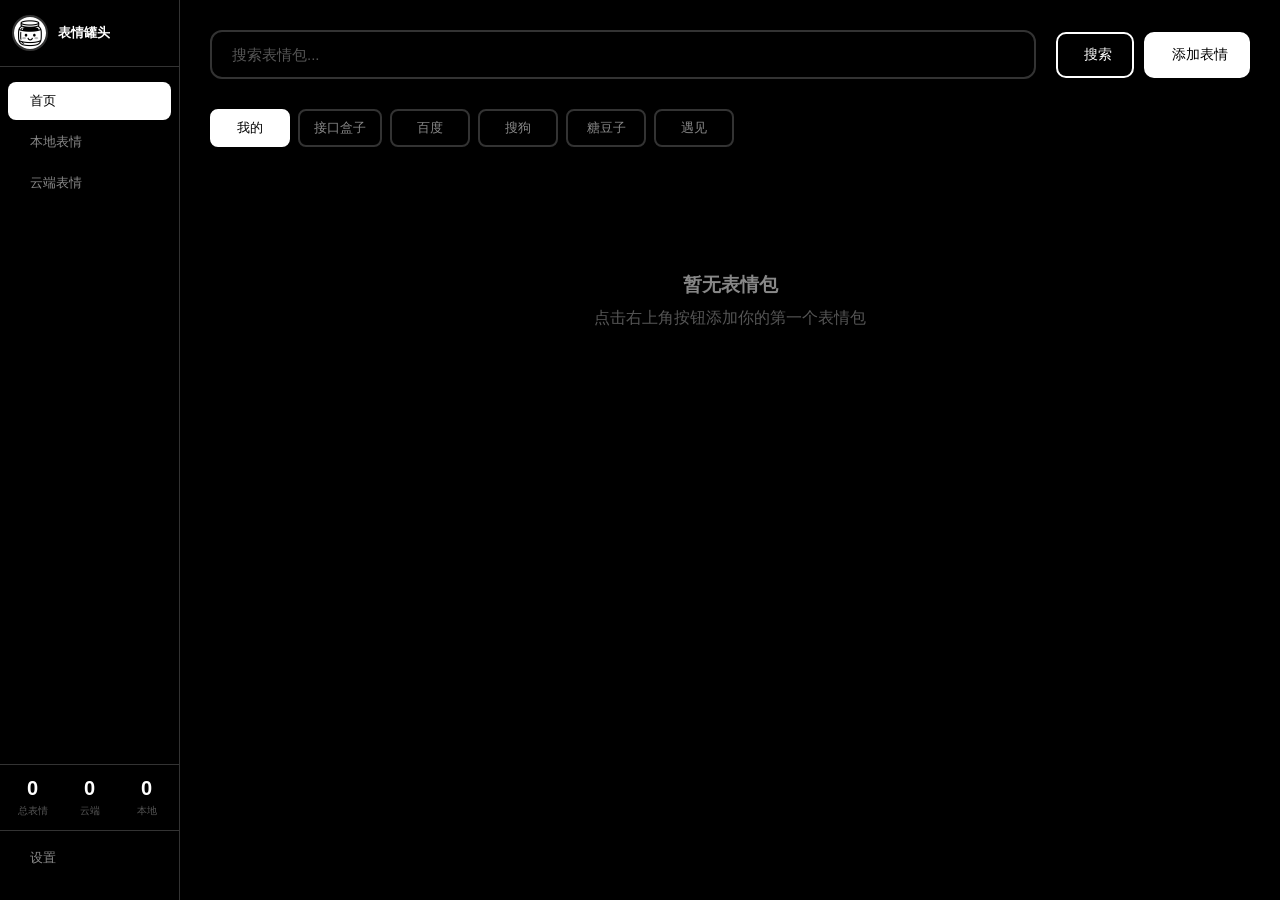
==== 表情罐头/index.html @ 6e6e5436 "feat: 完成v1.1.0版本迭代，新增多项功能与优化 本次更新包含以下核心变更： 1. 重构数据存储结构，拆分本地/云端表情包独立存储，新增设备级本地数据隔离 2. 新增文件删除工具函数，支持删除" ====
<!DOCTYPE html>
<html lang="zh-CN">
<head>
    <meta charset="UTF-8">
    <meta name="viewport" content="width=device-width, initial-scale=1.0">
    <title>表情罐头 - 表情包管理插件</title>
    <link href="lib/materialdesignicons.min.css" rel="stylesheet">
    <link rel="stylesheet" href="styles.css">
</head>
<body>
    <div id="app">
        <!-- 左侧边栏 -->
        <aside class="sidebar">
            <div class="sidebar-header">
                <div class="user-info">
                    <img id="userAvatar" src="logo.png" alt="头像" class="user-avatar">
                    <span id="userNickname" class="user-nickname">表情罐头</span>
                </div>
                <button class="collapse-btn" id="sidebarCollapseBtn">
                    <i class="mdi mdi-menu-left" id="collapseIcon"></i>
                </button>
            </div>

            <nav class="sidebar-nav">
                <button class="nav-item active" data-view="home">
                    <span class="nav-icon mdi mdi-home"></span>
                    <span class="nav-text">首页</span>
                </button>
                <button class="nav-item" data-view="local">
                    <span class="nav-icon mdi mdi-folder"></span>
                    <span class="nav-text">本地表情</span>
                </button>
                <button class="nav-item" data-view="cloud">
                    <span class="nav-icon mdi mdi-cloud"></span>
                    <span class="nav-text">云端表情</span>
                </button>
            </nav>

            <div class="sidebar-stats">
                <div class="stat-item">
                    <span class="stat-number" id="totalCount">0</span>
                    <span class="stat-label">总表情</span>
                </div>
                <div class="stat-item">
                    <span class="stat-number" id="cloudCount">0</span>
                    <span class="stat-label">云端</span>
                </div>
                <div class="stat-item">
                    <span class="stat-number" id="localCount">0</span>
                    <span class="stat-label">本地</span>
                </div>
            </div>

            <button class="nav-item settings-btn" data-view="settings">
                <span class="nav-icon mdi mdi-cog"></span>
                <span class="nav-text">设置</span>
            </button>
        </aside>

        <!-- 右侧主内容区 -->
        <main class="main-content">
            <!-- 首页视图 -->
            <div id="homeView" class="view active">
                <header class="content-header">
                    <div class="search-box">
                        <input
                            type="text"
                            id="searchInput"
                            placeholder="搜索表情包..."
                            autocomplete="off"
                        >
                    </div>
                    <div class="header-actions">
                        <button id="searchBtn" class="btn btn-secondary">
                            <i class="mdi mdi-magnify"></i> 搜索
                        </button>
                        <button id="addBtn" class="btn btn-primary">
                            <i class="mdi mdi-plus"></i> 添加表情
                        </button>
                    </div>
                </header>

                <!-- 搜索选项卡 -->
                <div class="search-tabs">
                    <button class="tab-btn active" data-tab="mine">
                        我的
                    </button>
                    <button class="tab-btn" data-tab="apihz">
                        接口盒子
                    </button>
                    <button class="tab-btn" data-tab="baidu">
                        百度
                    </button>
                    <button class="tab-btn" data-tab="sogou">
                        搜狗
                    </button>
                    <button class="tab-btn" data-tab="tangdouzi">
                        糖豆子
                    </button>
                    <button class="tab-btn" data-tab="yujian">
                        遇见
                    </button>
                </div>

                <!-- 统一内容区 -->
                <div class="content-area">
                    <div class="emotion-grid" id="emotionGrid"></div>
                    <div class="external-search-results" id="externalResults"></div>
                    <div class="empty-state" id="emptyState">
                        <div class="empty-icon mdi mdi-package-variant"></div>
                        <h3>暂无表情包</h3>
                        <p>点击右上角按钮添加你的第一个表情包</p>
                    </div>
                </div>
            </div>

            <!-- 搜索视图 -->
            <div id="searchView" class="view">
                <header class="content-header">
                    <h2><i class="mdi mdi-magnify"></i> 聚合搜索</h2>
                </header>
                <div class="search-tools">
                    <button class="tool-btn" data-tool="fabiaoqing">
                        发表情
                    </button>
                    <button class="tool-btn" data-tool="doutula">
                        斗图啦
                    </button>
                    <button class="tool-btn" data-tool="qqtouxiang">
                        表情包搜搜
                    </button>
                </div>
                <div class="search-results" id="searchResults">
                    <p class="hint-text">选择一个搜索工具开始搜索</p>
                </div>
            </div>

            <!-- 本地表情视图 -->
            <div id="localView" class="view">
                <header class="content-header">
                    <h2><i class="mdi mdi-folder"></i> 本地表情</h2>
                    <p class="view-description">仅本机使用，不会同步到其他设备</p>
                </header>
                <div class="emotion-grid" id="localEmotionGrid"></div>
                <div class="empty-state" id="localEmptyState" style="display: none;">
                    <div class="empty-icon mdi mdi-folder-outline"></div>
                    <h3>暂无本地表情包</h3>
                    <p>添加表情时选择"本地存储"即可保存到本地</p>
                </div>
            </div>

            <!-- 云端表情视图 -->
            <div id="cloudView" class="view">
                <header class="content-header">
                    <h2><i class="mdi mdi-cloud"></i> 云端表情</h2>
                    <p class="view-description">已同步到云端，可在其他设备访问</p>
                </header>
                <div class="emotion-grid" id="cloudEmotionGrid"></div>
                <div class="empty-state" id="cloudEmptyState" style="display: none;">
                    <div class="empty-icon mdi mdi-cloud-outline"></div>
                    <h3>暂无云端表情包</h3>
                    <p>添加表情时选择"云端存储"即可同步到云端</p>
                </div>
            </div>

            <!-- 设置视图 -->
            <div id="settingsView" class="view">
                <div class="settings-container">
                    <!-- 顶部设置导航 -->
                    <nav class="settings-nav">
                        <div class="settings-nav-items">
                            <button class="settings-nav-item active" data-settings="appearance">
                                <i class="mdi mdi-palette"></i>
                                <span>外观设置</span>
                            </button>
                            <button class="settings-nav-item" data-settings="local">
                                <i class="mdi mdi-folder"></i>
                                <span>本地存储</span>
                            </button>
                            <button class="settings-nav-item" data-settings="cloud">
                                <i class="mdi mdi-cloud-upload"></i>
                                <span>云端存储</span>
                            </button>
                            <!-- <button class="settings-nav-item" data-settings="sync">
                                <i class="mdi mdi-sync"></i>
                                <span>同步设置</span>
                            </button-->
                            <button class="settings-nav-item" data-settings="about">
                                <i class="mdi mdi-information"></i>
                                <span>关于</span>
                            </button>
                            <button class="settings-nav-item" data-settings="changelog">
                                <i class="mdi mdi-history"></i>
                                <span>更新记录</span>
                            </button>
                        </div>
                    </nav>

                    <!-- 下方设置内容 -->
                    <div class="settings-content">
                        <!-- 外观设置 -->
                        <div id="settingsAppearance" class="settings-panel active">
                            <div class="settings-panel-header">
                                <h3><i class="mdi mdi-palette"></i> 外观设置</h3>
                                <p class="settings-panel-desc">自定义插件的外观和主题</p>
                            </div>
                            <div class="settings-panel-body">
                                <div class="form-group">
                                    <label>主题模式</label>
                                    <div class="theme-options">
                                        <label class="theme-option">
                                            <input type="radio" name="theme" value="system" checked>
                                            <div class="theme-option-card">
                                                <i class="mdi mdi-desktop-tower-monitor"></i>
                                                <span>跟随系统</span>
                                                <small>自动检测系统主题</small>
                                            </div>
                                        </label>
                                        <label class="theme-option">
                                            <input type="radio" name="theme" value="dark">
                                            <div class="theme-option-card">
                                                <i class="mdi mdi-weather-night"></i>
                                                <span>深色主题</span>
                                                <small>护眼暗色模式</small>
                                            </div>
                                        </label>
                                        <label class="theme-option">
                                            <input type="radio" name="theme" value="light">
                                            <div class="theme-option-card">
                                                <i class="mdi mdi-white-balance-sunny"></i>
                                                <span>浅色主题</span>
                                                <small>明亮清爽模式</small>
                                            </div>
                                        </label>
                                    </div>
                                </div>
                            </div>
                        </div>

                        <!-- 云端存储设置 -->
                        <div id="settingsCloud" class="settings-panel">
                            <div class="settings-panel-header">
                                <h3><i class="mdi mdi-cloud-upload"></i> 云端存储</h3>
                                <p class="settings-panel-desc">配置图床服务，用于上传和存储表情包</p>
                            </div>
                            <div class="settings-panel-body">
                                <div class="form-group">
                                <label>图床选择</label>
                                <select id="cloudProvider" class="form-select">
                                    <option value="imgbb">ImgBB（免费）</option>
                                    <option value="s3">S3 兼容存储</option>
                                </select>
                            </div>

                                <div id="imgbbConfig" class="provider-config">
                                    <div class="config-card">
                                        <div class="config-card-header">
                                            <i class="mdi mdi-image"></i>
                                            <span>ImgBB 配置</span>
                                        </div>
                                        <div class="form-group">
                                            <label>API Key</label>
                                            <input type="text" id="imgbbApiKey" placeholder="输入 ImgBB API Key">
                                            <p class="form-hint">
                                                <i class="mdi mdi-information"></i>
                                                前往 <a href="https://api.imgbb.com/" data-external-link="true">imgbb.com</a> 免费获取 API Key
                                            </p>
                                        </div>
                                    </div>
                                </div>

                                <div id="s3Config" class="provider-config" style="display: none;">
                                    <div class="config-card">
                                        <div class="config-card-header">
                                            <i class="mdi mdi-database"></i>
                                            <span>S3 兼容存储配置</span>
                                        </div>
                                        <div class="form-row">
                                            <div class="form-group">
                                                <label>Endpoint</label>
                                                <input type="text" id="s3Endpoint" placeholder="https://s3.amazonaws.com">
                                            </div>
                                            <div class="form-group">
                                                <label>区域</label>
                                                <input type="text" id="s3Region" placeholder="us-east-1">
                                            </div>
                                        </div>
                                        <div class="form-row">
                                            <div class="form-group">
                                                <label>Access Key</label>
                                                <input type="text" id="s3AccessKey" placeholder="输入 Access Key">
                                            </div>
                                            <div class="form-group">
                                                <label>Secret Key</label>
                                                <input type="password" id="s3SecretKey" placeholder="输入 Secret Key">
                                            </div>
                                        </div>
                                        <div class="form-group">
                                            <label>Bucket 名称</label>
                                            <input type="text" id="s3Bucket" placeholder="输入存储桶名称">
                                        </div>
                                    </div>
                                </div>

                                <div class="settings-actions">
                                    <button id="testConnectionBtn" class="btn btn-secondary">
                                        <i class="mdi mdi-link-variant"></i> 测试连接
                                    </button>
                                    <button id="saveSettingsBtn" class="btn btn-primary">
                                        <i class="mdi mdi-content-save"></i> 保存路径
                                    </button>
                                </div>
                            </div>
                        </div>

                        <!-- 同步设置 -->
                        <div id="settingsSync" class="settings-panel">
                            <div class="settings-panel-header">
                                <h3><i class="mdi mdi-sync"></i> 同步设置</h3>
                                <p class="settings-panel-desc">配置多设备数据同步功能</p>
                            </div>
                            <div class="settings-panel-body">
                                <div class="form-group">
                                    <label>同步方式</label>
                                    <select id="syncProvider" class="form-select">
                                        <option value="none">不使用同步</option>
                                        <option value="webdav">WebDAV（坚果云/NextCloud）</option>
                                        <option value="git">Git（GitHub/GitLab）</option>
                                    </select>
                                </div>

                                <div id="webdavConfig" class="provider-config" style="display: none;">
                                    <div class="config-card">
                                        <div class="config-card-header">
                                            <i class="mdi mdi-cloud-sync"></i>
                                            <span>WebDAV 配置</span>
                                        </div>
                                        <div class="form-group">
                                            <label>WebDAV 地址</label>
                                            <input type="text" id="webdavUrl" placeholder="https://dav.jianguoyun.com/dav/">
                                        </div>
                                        <div class="form-row">
                                            <div class="form-group">
                                                <label>用户名</label>
                                                <input type="text" id="webdavUsername" placeholder="输入用户名">
                                            </div>
                                            <div class="form-group">
                                                <label>密码</label>
                                                <input type="password" id="webdavPassword" placeholder="输入密码">
                                            </div>
                                        </div>
                                        <p class="form-hint">
                                            <i class="mdi mdi-lightbulb"></i>
                                            推荐使用坚果云，免费且稳定
                                        </p>
                                    </div>
                                </div>

                                <div id="gitConfig" class="provider-config" style="display: none;">
                                    <div class="config-card">
                                        <div class="config-card-header">
                                            <i class="mdi mdi-git"></i>
                                            <span>Git 配置</span>
                                        </div>
                                        <div class="form-group">
                                            <label>仓库地址</label>
                                            <input type="text" id="gitRemote" placeholder="https://github.com/user/repo.git">
                                        </div>
                                        <div class="form-group">
                                            <label>Token</label>
                                            <input type="password" id="gitToken" placeholder="Personal Access Token">
                                            <p class="form-hint">
                                                <i class="mdi mdi-information"></i>
                                                需要 Personal Access Token 权限
                                            </p>
                                        </div>
                                    </div>
                                </div>

                                <div id="syncActions" class="settings-actions" style="display: none;">
                                    <button id="syncBtn" class="btn btn-secondary">
                                        <i class="mdi mdi-sync"></i> 立即同步
                                    </button>
                                    <button class="btn btn-primary" onclick="document.getElementById('saveSettingsBtn').click()">
                                        <i class="mdi mdi-content-save"></i> 保存路径
                                    </button>
                                </div>
                            </div>
                        </div>

                        <!-- 本地存储设置 -->
                        <div id="settingsLocal" class="settings-panel">
                            <div class="settings-panel-header">
                                <h3><i class="mdi mdi-folder"></i> 本地存储</h3>
                                <p class="settings-panel-desc">配置本地表情包存储位置</p>
                            </div>
                            <div class="settings-panel-body">
                                <div class="config-card">
                                    <div class="config-card-header">
                                        <i class="mdi mdi-folder-outline"></i>
                                        <span>存储路径</span>
                                    </div>
                                    <div class="form-group">
                                        <label>本地存储路径</label>
                                        <div class="input-with-btn">
                                            <input type="text" id="localPath" placeholder="选择或输入本地存储文件夹">
                                            <button id="selectFolderBtn" class="btn btn-secondary">
                                                <i class="mdi mdi-folder-open"></i> 选择
                                            </button>
                                            <button class="btn btn-primary" onclick="document.getElementById('saveSettingsBtn').click()">
                                                <i class="mdi mdi-content-save"></i> 保存
                                            </button>
                                        </div>
                                        <p class="form-hint">
                                            <i class="mdi mdi-information"></i>
                                            本地存储的表情包不会同步到其他设备，适合隐私敏感内容
                                        </p>
                                    </div>
                                </div>

                                <div class="config-card">
                                    <div class="config-card-header">
                                        <i class="mdi mdi-delete"></i>
                                        <span>删除设置</span>
                                    </div>
                                    <div class="form-group">
                                        <label>删除表情包时</label>
                                        <div class="toggle-group">
                                            <label class="toggle-switch">
                                                <input type="checkbox" id="deleteLocalFile">
                                                <span class="toggle-slider"></span>
                                            </label>
                                            <span class="toggle-label">同时删除本地文件</span>
                                        </div>
                                        <p class="form-hint">
                                            <i class="mdi mdi-lightbulb"></i>
                                            关闭后，删除表情包仅移除记录，保留本地文件
                                        </p>
                                    </div>
                                </div>

                                <div class="storage-info-card">
                                    <div class="storage-info-icon">
                                        <i class="mdi mdi-information-outline"></i>
                                    </div>
                                    <div class="storage-info-content">
                                        <h4>本地存储说明</h4>
                                        <ul>
                                            <li>本地存储的表情包仅在本机可用</li>
                                            <li>不会上传到云端，保护隐私</li>
                                            <li>更换设备后需要重新添加</li>
                                        </ul>
                                    </div>
                                </div>
                            </div>
                        </div>

                        <!-- 关于 -->
                        <div id="settingsAbout" class="settings-panel">
                            <div class="settings-panel-header">
                                <h3><i class="mdi mdi-information"></i> 关于</h3>
                                <p class="settings-panel-desc">表情罐头 - 表情包管理插件</p>
                            </div>
                            <div class="settings-panel-body">
                                <div class="about-card">
                                    <div class="about-logo">
                                        <img src="logo.png" alt="表情罐头" class="about-logo-img">
                                    </div>
                                    <h2>表情罐头</h2>
                                    <p class="about-version">版本 1.0.0</p>
                                    <p class="about-desc">一款简洁高效的表情包管理工具，支持本地和云端混合存储</p>
                                </div>

                                <div class="about-features">
                                    <div class="feature-item">
                                        <i class="mdi mdi-check-circle"></i>
                                        <span>本地/云端混合存储</span>
                                    </div>
                                    <div class="feature-item">
                                        <i class="mdi mdi-check-circle"></i>
                                        <span>多种图床支持</span>
                                    </div>
                                    <div class="feature-item">
                                        <i class="mdi mdi-check-circle"></i>
                                        <span>多标签搜索</span>
                                    </div>
                                    <!-- <div class="feature-item">
                                        <i class="mdi mdi-check-circle"></i>
                                        <span>多设备同步</span>
                                    </div> -->
                                    <div class="feature-item">
                                        <i class="mdi mdi-check-circle"></i>
                                        <span>聚合搜索</span>
                                    </div>
                                </div>

                                <div class="about-links">
                                    <!-- <a href="#" class="about-link">
                                        <i class="mdi mdi-book-open-variant"></i>
                                        <span>使用文档</span>
                                    </a> -->
                                    <a href="https://qm.qq.com/q/Ypk0i3h1cI" class="about-link" data-external-link="true">
                                        <i class="mdi mdi-account-group"></i>
                                        <span>官方QQ群</span>
                                    </a>
                                    <a href="https://chenyande.feishu.cn/share/base/form/shrcn34BCPyAMwKHvr28tISBlbd" class="about-link" data-external-link="true">
                                        <i class="mdi mdi-message-text"></i>
                                        <span>反馈建议</span>
                                    </a>
                                </div>
                            </div>
                        </div>

                        <!-- 更新记录 -->
                        <div id="settingsChangelog" class="settings-panel">
                            <div class="settings-panel-header">
                                <h3><i class="mdi mdi-history"></i> 更新记录</h3>
                                <p class="settings-panel-desc">版本更新历史与变更说明</p>
                            </div>
                            <div class="settings-panel-body">
                                <div class="changelog-timeline" id="changelogTimeline">
                                </div>
                            </div>
                        </div>
                    </div>
                </div>
            </div>
        </main>
    </div>

    <!-- 表情包详情模态框 -->
    <div id="emotionModal" class="modal">
        <div class="modal-content modal-detail">
            <div class="modal-header">
                <h2 class="modal-title">表情包详情</h2>
                <span class="close mdi mdi-close"></span>
            </div>
            <div class="modal-body">
                <div class="emotion-detail">
                    <div class="emotion-image-wrapper">
                        <img id="modalImage" src="" alt="表情包">
                    </div>
                    <div class="emotion-info">
                        <div class="info-section">
                            <div class="section-title">存储位置</div>
                            <div class="storage-badge" id="storageBadge">
                                <i class="badge-icon mdi"></i>
                                <span class="badge-text"></span>
                            </div>
                        </div>
                        <div class="info-section">
                            <div class="section-title">标签管理</div>
                            <div id="tagList" class="tag-list"></div>
                            <div id="tagEditor" class="tag-editor" style="display: none;">
                                <div id="tagInputContainer" class="tag-input-container"></div>
                                <input type="text" id="tagInputNew" placeholder="输入新标签，按回车添加" class="tag-input-new">
                            </div>
                        </div>
                    </div>
                </div>
            </div>
            <div class="modal-footer">
                <button id="copyBtn" class="btn btn-success">
                    <i class="mdi mdi-content-copy"></i>
                    <span>复制到剪贴板</span>
                </button>
                <button id="editTagsBtn" class="btn btn-warning">
                    <i class="mdi mdi-tag"></i>
                    <span>编辑标签</span>
                </button>
                <button id="deleteBtn" class="btn btn-danger">
                    <i class="mdi mdi-delete"></i>
                    <span>删除</span>
                </button>
            </div>
        </div>
    </div>

    <!-- 添加表情包模态框 -->
    <div id="addModal" class="modal">
        <div class="modal-content modal-add">
            <div class="modal-header">
                <h2 class="modal-title">添加表情包</h2>
                <span class="close mdi mdi-close"></span>
            </div>
            <div class="modal-body">
                <div class="add-form">
                    <div class="form-section">
                        <div class="section-header">
                            <i class="mdi mdi-database"></i>
                            <span>存储位置</span>
                        </div>
                        <div class="storage-toggle">
                            <button class="toggle-btn active" data-storage="local">
                                <i class="mdi mdi-folder"></i>
                                <span>本地</span>
                            </button>
                            <button class="toggle-btn" data-storage="cloud">
                                <i class="mdi mdi-cloud"></i>
                                <span>云端</span>
                            </button>
                        </div>
                        <p class="storage-hint" id="storageHint">
                            <i class="mdi mdi-information"></i> 本地存储不会同步到其他设备
                        </p>
                    </div>

                    <div class="form-section">
                        <div class="section-header">
                            <i class="mdi mdi-image"></i>
                            <span>图片来源</span>
                        </div>
                        <div class="source-tabs">
                            <div class="source-tab active" data-source="url">
                                <i class="mdi mdi-link"></i>
                                <span>网络 URL</span>
                            </div>
                            <div class="source-tab" data-source="file">
                                <i class="mdi mdi-file-image"></i>
                                <span>本地文件</span>
                            </div>
                        </div>
                        <div class="source-content url-source">
                            <div class="form-group">
                                <input type="text" id="imageUrl" placeholder="输入图片 URL 地址">
                            </div>
                        </div>
                        <div class="source-content file-source" style="display: none;">
                            <input type="file" id="localImage" accept="image/*" class="file-input">
                            <label for="localImage" class="file-label">
                                <i class="mdi mdi-folder-open"></i>
                                <span>点击选择图片文件</span>
                            </label>
                        </div>
                    </div>

                    <div class="form-section">
                        <div class="section-header">
                            <i class="mdi mdi-tag"></i>
                            <span>标签管理</span>
                        </div>
                        <div id="tagsInputsContainer" class="tags-inputs-container">
                        </div>
                        <button id="addTagBtn" class="add-tag-btn" type="button">
                            <i class="mdi mdi-plus"></i>
                            <span>添加标签</span>
                        </button>
                    </div>
                </div>
            </div>
            <div class="modal-footer">
                <button id="addEmotionBtn" class="btn btn-primary">
                    <i class="mdi mdi-plus"></i>
                    <span id="addEmotionBtnText">添加表情</span>
                </button>
            </div>
        </div>
    </div>

    <script src="theme-manager.js"></script>
    <script src="data-manager.js"></script>
    <script src="search-manager.js"></script>
    <script src="ui-manager.js"></script>
    <script src="storage-manager.js"></script>
    <script src="emotion-manager.js"></script>
    <script src="changelog-manager.js"></script>
    <script src="script.js"></script>
</body>
</html>
---- 表情罐头/styles.css ----
* {
    margin: 0;
    padding: 0;
    box-sizing: border-box;
    transition: background-color 0.3s ease, color 0.3s ease, border-color 0.3s ease;
}

:root,
:root[data-theme="dark"] {
    /* 深色主题（默认） */
    --bg-primary: #000000;
    --bg-secondary: #1a1a1a;
    --bg-tertiary: #333333;
    --text-primary: #ffffff;
    --text-secondary: #888888;
    --text-muted: #555555;
    --border-color: #333333;
    --accent-color: #ffffff;
    --inverse-text: #000000;
    --hover-bg: #1a1a1a;
    --card-bg: #1a1a1a;
    --input-bg: #000000;
    --badge-bg: rgba(255, 255, 255, 0.2);
    --badge-border: #ffffff;
}

:root[data-theme="light"] {
    /* 浅色主题 */
    --bg-primary: #ffffff;
    --bg-secondary: #f5f5f5;
    --bg-tertiary: #e0e0e0;
    --text-primary: #000000;
    --text-secondary: #666666;
    --text-muted: #999999;
    --border-color: #e0e0e0;
    --accent-color: #000000;
    --inverse-text: #ffffff;
    --hover-bg: #f0f0f0;
    --card-bg: #ffffff;
    --input-bg: #ffffff;
    --badge-bg: rgba(0, 0, 0, 0.1);
    --badge-border: #000000;
}

body {
    background-color: var(--bg-primary);
    color: var(--text-primary);
    font-family: -apple-system, BlinkMacSystemFont, 'Segoe UI', Roboto, 'Helvetica Neue', Arial, sans-serif;
    min-height: 100vh;
    overflow: hidden;
}

#app {
    display: flex;
    height: 100vh;
}

.sidebar {
    width: 180px;
    background: var(--bg-primary);
    border-right: 1px solid var(--border-color);
    display: flex;
    flex-direction: column;
    padding: 15px 0;
}

.sidebar-header {
    padding: 0 12px 15px;
    border-bottom: 1px solid var(--border-color);
    margin-bottom: 15px;
    display: flex;
    align-items: center;
    justify-content: space-between;
}

.user-info {
    display: flex;
    align-items: center;
    gap: 10px;
    flex: 1;
    min-width: 0;
}

.user-avatar {
    width: 36px;
    height: 36px;
    border-radius: 50%;
    object-fit: cover;
    border: 2px solid var(--border-color);
    flex-shrink: 0;
}

.sidebar.collapsed .user-avatar,
.sidebar.collapsed .user-nickname {
    display: none;
}

.user-nickname {
    font-size: 13px;
    font-weight: 600;
    color: var(--text-primary);
    white-space: nowrap;
    overflow: hidden;
    text-overflow: ellipsis;
}

.logo {
    font-size: 16px;
    font-weight: 600;
    color: var(--text-primary);
    display: flex;
    align-items: center;
    gap: 8px;
}

.app-logo {
    width: 32px;
    height: 32px;
    border-radius: 8px;
    object-fit: contain;
}

.logo .mdi {
    font-size: 24px;
}

.sidebar-nav {
    flex: 1;
    padding: 0 8px;
}

.nav-item {
    width: 100%;
    display: flex;
    align-items: center;
    gap: 10px;
    padding: 10px 12px;
    border: none;
    border-radius: 8px;
    background: transparent;
    color: var(--text-secondary);
    font-size: 13px;
    cursor: pointer;
    transition: all 0.3s ease;
    text-align: left;
    margin-bottom: 3px;
}

.nav-item:hover {
    background: var(--bg-secondary);
    color: var(--text-primary);
}

.nav-item.active {
    background: var(--accent-color);
    color: var(--inverse-text);
}

.nav-icon {
    font-size: 22px;
}

.nav-item .mdi {
    font-size: 22px;
}

.btn .mdi {
    font-size: 20px;
}

.empty-state .mdi {
    font-size: 64px;
}

.storage-hint .mdi {
    font-size: 18px;
    vertical-align: middle;
}

.toggle-btn .mdi {
    font-size: 20px;
}

.file-label .mdi {
    font-size: 24px;
    vertical-align: middle;
    margin-right: 8px;
}

.content-header h2 {
    display: flex;
    align-items: center;
    gap: 8px;
}

.content-header h2 .mdi {
    font-size: 28px;
}

.sidebar-stats {
    display: grid;
    grid-template-columns: repeat(3, 1fr);
    gap: 8px;
    padding: 12px 8px;
    border-top: 1px solid var(--border-color);
    border-bottom: 1px solid var(--border-color);
    margin: auto 0;
}

.stat-item {
    text-align: center;
}

.stat-number {
    display: block;
    font-size: 20px;
    font-weight: 600;
    color: var(--text-primary);
}

.stat-label {
    font-size: 10px;
    color: var(--text-muted);
    margin-top: 3px;
}

.settings-btn {
    margin: 8px;
}

.sidebar.collapsed {
    width: 60px;
}

.sidebar.collapsed .logo-text,
.sidebar.collapsed .nav-text,
.sidebar.collapsed .stat-label,
.sidebar.collapsed .stat-number,
.sidebar.collapsed .logo,
.sidebar.collapsed .app-logo {
    display: none;
}

.sidebar.collapsed .header-top {
    justify-content: center;
}

.sidebar.collapsed .sidebar-header {
    padding: 0 10px 10px;
}

.sidebar.collapsed .sidebar-nav {
    padding: 0 5px;
}

.sidebar.collapsed .nav-item {
    justify-content: center;
    padding: 12px;
}

.sidebar.collapsed .nav-icon {
    margin: 0;
}

.sidebar.collapsed .sidebar-stats {
    padding: 10px 5px;
    gap: 5px;
}

.sidebar.collapsed .settings-btn {
    margin: 8px 5px;
}

.header-top {
    display: flex;
    align-items: center;
    justify-content: space-between;
    gap: 8px;
}

.collapse-btn {
    background: transparent;
    border: none;
    color: var(--text-secondary);
    cursor: pointer;
    padding: 8px;
    border-radius: 8px;
    transition: all 0.3s ease;
    display: flex;
    align-items: center;
    justify-content: center;
    width: 36px;
    height: 36px;
}

.collapse-btn:hover {
    background: var(--bg-secondary);
    color: var(--text-primary);
    transform: scale(1.05);
}

.collapse-btn i {
    font-size: 24px;
    transition: transform 0.3s ease;
}

.main-content {
    flex: 1;
    padding: 30px;
    overflow-y: auto;
    background: var(--bg-primary);
}

.view {
    display: none;
}

.view.active {
    display: block;
    animation: fadeIn 0.3s ease;
}

.content-header {
    display: flex;
    justify-content: space-between;
    align-items: center;
    margin-bottom: 30px;
    gap: 20px;
}

.content-header h2 {
    font-size: 24px;
    font-weight: 600;
    color: var(--text-primary);
}

.view-description {
    font-size: 13px;
    color: var(--text-secondary);
    margin-top: 5px;
}

.search-box {
    flex: 1;
}

#searchInput {
    width: 100%;
    padding: 14px 20px;
    border: 2px solid var(--border-color);
    border-radius: 12px;
    font-size: 15px;
    background: var(--bg-primary);
    color: var(--text-primary);
    transition: all 0.3s ease;
}

#searchInput:focus {
    outline: none;
    border-color: var(--accent-color);
    box-shadow: 0 0 0 3px rgba(0, 0, 0, 0.1);
}

#searchInput::placeholder {
    color: var(--text-muted);
}

.header-actions {
    display: flex;
    gap: 10px;
}

.btn {
    padding: 12px 20px;
    border: 2px solid var(--accent-color);
    border-radius: 10px;
    font-size: 14px;
    font-weight: 500;
    cursor: pointer;
    transition: all 0.3s ease;
    display: inline-flex;
    align-items: center;
    gap: 6px;
}

.btn:hover {
    transform: translateY(-2px);
    box-shadow: 0 5px 15px rgba(0, 0, 0, 0.2);
}

.btn-primary {
    background: var(--accent-color);
    color: var(--inverse-text);
}

.btn-secondary {
    background: var(--bg-primary);
    color: var(--text-primary);
}

.btn-success {
    background: #22c55e;
    color: white;
    border-color: #22c55e;
}

.btn-warning {
    background: var(--accent-color);
    color: var(--inverse-text);
}

.btn-danger {
    background: #ef4444;
    color: white;
    border-color: #ef4444;
}

.emotion-grid {
    display: grid;
    grid-template-columns: repeat(auto-fill, minmax(150px, 1fr));
    gap: 20px;
}

.emotion-card {
    background: var(--bg-secondary);
    border-radius: 12px;
    overflow: hidden;
    box-shadow: 0 4px 12px rgba(0, 0, 0, 0.1);
    transition: all 0.3s ease;
    cursor: pointer;
    position: relative;
    border: 1px solid var(--border-color);
}

.emotion-card:hover {
    transform: translateY(-5px);
    box-shadow: 0 8px 25px rgba(0, 0, 0, 0.15);
    border-color: var(--accent-color);
}

.emotion-card img {
    width: 100%;
    height: 150px;
    object-fit: cover;
    display: block;
    background: var(--bg-primary);
}

.emotion-card .tags {
    padding: 10px;
    font-size: 12px;
    color: var(--text-secondary);
    background: var(--bg-secondary);
    display: flex;
    flex-wrap: wrap;
    gap: 4px;
}

.emotion-card .tag {
    display: inline-block;
    background: var(--bg-tertiary);
    padding: 2px 8px;
    border-radius: 8px;
    font-size: 11px;
    color: var(--text-primary);
}

.emotion-card .storage-icon {
    position: absolute;
    top: 8px;
    right: 8px;
    font-size: 16px;
    background: rgba(0, 0, 0, 0.8);
    padding: 4px 8px;
    border-radius: 6px;
    display: flex;
    align-items: center;
}

.emotion-card .storage-icon .material-icons {
    font-size: 20px;
}

.emotion-card .storage-icon.cloud {
    background: var(--badge-bg);
}

.emotion-card .storage-icon.cloud .mdi {
    color: var(--accent-color);
}

.emotion-card .storage-icon.local {
    background: rgba(128, 128, 128, 0.5);
}

.emotion-card .storage-icon.local .mdi {
    color: var(--text-secondary);
}

.empty-state {
    text-align: center;
    padding: 80px 20px;
    color: var(--text-muted);
}

.empty-icon {
    font-size: 64px;
    margin-bottom: 20px;
}

.empty-state h3 {
    margin-bottom: 10px;
    color: var(--text-secondary);
}

.empty-state p {
    color: var(--text-muted);
}

.search-tools {
    display: flex;
    gap: 15px;
    margin-bottom: 30px;
    flex-wrap: wrap;
}

.tool-btn {
    padding: 15px 25px;
    border: 2px solid var(--border-color);
    border-radius: 12px;
    background: var(--bg-primary);
    color: var(--text-primary);
    font-size: 14px;
    font-weight: 500;
    cursor: pointer;
    transition: all 0.3s ease;
}

.tool-btn:hover {
    border-color: var(--accent-color);
    background: var(--bg-secondary);
}

.search-tabs {
    display: flex;
    gap: 8px;
    margin-bottom: 20px;
    flex-wrap: nowrap;
    overflow-x: auto;
    padding-bottom: 5px;
}

.tab-btn {
    flex: none;
    min-width: 80px;
    padding: 8px 14px;
    border: 2px solid var(--border-color);
    border-radius: 8px;
    background: var(--bg-primary);
    color: var(--text-secondary);
    font-size: 13px;
    font-weight: 500;
    cursor: pointer;
    transition: all 0.3s ease;
    white-space: nowrap;
}

.tab-btn:hover {
    border-color: var(--accent-color);
    background: var(--bg-secondary);
    color: var(--text-primary);
}

.tab-btn.active {
    border-color: var(--accent-color);
    background: var(--accent-color);
    color: var(--inverse-text);
}

.search-tabs::-webkit-scrollbar {
    height: 4px;
}

.search-tabs::-webkit-scrollbar-track {
    background: transparent;
}

.search-tabs::-webkit-scrollbar-thumb {
    background: var(--border-color);
    border-radius: 2px;
}

.content-area {
    min-height: 500px;
}

#externalResults {
    display: grid !important;
    grid-template-columns: repeat(auto-fill, minmax(150px, 1fr));
    gap: 15px;
}

#externalResults .result-item {
    background: var(--bg-secondary);
    border-radius: 10px;
    overflow: hidden;
    cursor: pointer;
    transition: all 0.3s ease;
    border: 1px solid var(--border-color);
}

#externalResults .result-item:hover {
    transform: translateY(-5px);
    border-color: var(--accent-color);
    box-shadow: 0 8px 20px rgba(0, 0, 0, 0.15);
}

#externalResults .result-item img {
    width: 100%;
    height: 150px;
    object-fit: cover;
    display: block;
}

#externalResults .result-item .search-result-buttons {
    display: flex;
    gap: 8px;
    padding: 8px;
    background: var(--bg-secondary);
}

#externalResults .result-item .add-btn {
    flex: 1;
    padding: 8px 12px;
    background: var(--accent-color);
    color: var(--inverse-text);
    border: none;
    font-size: 12px;
    font-weight: 500;
    cursor: pointer;
    transition: all 0.3s ease;
    border-radius: 6px;
    display: flex;
    align-items: center;
    justify-content: center;
    gap: 4px;
}

#externalResults .result-item .add-btn.local {
    background: var(--bg-tertiary);
    border: 1px solid var(--border-color);
}

#externalResults .result-item .add-btn.cloud {
    background: var(--accent-color);
    color: var(--inverse-text);
}

#externalResults .result-item .add-btn:hover {
    opacity: 0.8;
    transform: translateY(-2px);
    box-shadow: 0 4px 12px rgba(0, 0, 0, 0.2);
}

#externalResults .hint-text {
    width: 100%;
    text-align: center;
    color: var(--text-muted);
    font-size: 16px;
    grid-column: 1 / -1;
    padding: 40px 20px;
}

.search-results {
    background: var(--bg-secondary);
    border-radius: 12px;
    padding: 30px;
    min-height: 400px;
    border: 1px solid var(--border-color);
}

.hint-text {
    text-align: center;
    color: var(--text-muted);
    font-size: 16px;
}

.settings-container {
    display: flex;
    flex-direction: column;
    height: calc(100vh - 60px);
    margin: -30px;
    background: var(--bg-primary);
}

.settings-nav {
    background: var(--bg-secondary);
    border-bottom: 1px solid var(--border-color);
    flex-shrink: 0;
}

.settings-nav-items {
    display: flex;
    padding: 0 20px;
    gap: 8px;
    overflow-x: auto;
}

.settings-nav-item {
    display: flex;
    align-items: center;
    gap: 6px;
    padding: 12px 16px;
    border: none;
    border-bottom: 3px solid transparent;
    background: transparent;
    color: var(--text-secondary);
    font-size: 13px;
    cursor: pointer;
    transition: all 0.3s ease;
    white-space: nowrap;
}

.settings-nav-item:hover {
    background: var(--bg-tertiary);
    color: var(--text-primary);
}

.settings-nav-item.active {
    color: var(--text-primary);
    border-bottom-color: var(--accent-color);
}

.settings-nav-item .mdi {
    font-size: 18px;
}

.settings-content {
    flex: 1;
    overflow-y: auto;
    padding: 30px 40px;
}

.settings-panel {
    display: none;
    animation: fadeIn 0.3s ease;
}

.settings-panel.active {
    display: block;
}

.settings-panel-header {
    margin-bottom: 30px;
}

.settings-panel-header h3 {
    font-size: 24px;
    font-weight: 600;
    color: var(--text-primary);
    margin-bottom: 8px;
    display: flex;
    align-items: center;
    gap: 10px;
}

.settings-panel-header h3 .mdi {
    font-size: 28px;
}

.settings-panel-desc {
    font-size: 14px;
    color: var(--text-secondary);
}

.settings-panel-body {
    max-width: 700px;
}

.settings-section {
    background: var(--bg-secondary);
    border-radius: 12px;
    padding: 25px;
    margin-bottom: 25px;
    border: 1px solid var(--border-color);
}

.settings-section h3 {
    font-size: 18px;
    font-weight: 600;
    color: var(--text-primary);
    margin-bottom: 20px;
    padding-bottom: 10px;
    border-bottom: 1px solid var(--border-color);
}

.theme-options {
    display: grid;
    grid-template-columns: repeat(3, 1fr);
    gap: 15px;
    margin-top: 10px;
}

.theme-option {
    cursor: pointer;
}

.theme-option input {
    display: none;
}

.theme-option-card {
    display: flex;
    flex-direction: column;
    align-items: center;
    justify-content: center;
    padding: 25px 15px;
    border: 2px solid var(--border-color);
    border-radius: 12px;
    background: var(--bg-primary);
    transition: all 0.3s ease;
    text-align: center;
}

.theme-option-card .mdi {
    font-size: 36px;
    margin-bottom: 10px;
    color: var(--text-secondary);
}

.theme-option-card span {
    font-size: 14px;
    font-weight: 500;
    color: var(--text-primary);
    margin-bottom: 4px;
}

.theme-option-card small {
    font-size: 12px;
    color: var(--text-muted);
}

.theme-option:hover .theme-option-card {
    border-color: var(--text-secondary);
}

.theme-option input:checked + .theme-option-card {
    border-color: var(--accent-color);
    background: var(--bg-secondary);
}

.theme-option input:checked + .theme-option-card .mdi {
    color: var(--accent-color);
}

.provider-config {
    margin-top: 20px;
}

.config-card {
    background: var(--bg-secondary);
    border: 1px solid var(--border-color);
    border-radius: 12px;
    padding: 20px;
    margin-bottom: 20px;
}

.config-card-header {
    display: flex;
    align-items: center;
    gap: 10px;
    margin-bottom: 20px;
    padding-bottom: 15px;
    border-bottom: 1px solid var(--border-color);
    font-size: 16px;
    font-weight: 500;
    color: var(--text-primary);
}

.config-card-header .mdi {
    font-size: 22px;
}

.form-row {
    display: grid;
    grid-template-columns: 1fr 1fr;
    gap: 15px;
}

.settings-actions {
    display: flex;
    gap: 12px;
    margin-top: 25px;
    padding-top: 20px;
    border-top: 1px solid var(--border-color);
}

.storage-info-card {
    display: flex;
    gap: 15px;
    padding: 20px;
    background: var(--bg-secondary);
    border: 1px solid var(--border-color);
    border-radius: 12px;
    margin-top: 20px;
}

.storage-info-icon {
    width: 40px;
    height: 40px;
    display: flex;
    align-items: center;
    justify-content: center;
    background: var(--bg-tertiary);
    border-radius: 10px;
    flex-shrink: 0;
}

.storage-info-icon .mdi {
    font-size: 24px;
    color: var(--text-secondary);
}

.storage-info-content h4 {
    font-size: 14px;
    font-weight: 600;
    color: var(--text-primary);
    margin-bottom: 8px;
}

.storage-info-content ul {
    list-style: none;
    padding: 0;
    margin: 0;
}

.storage-info-content li {
    font-size: 13px;
    color: var(--text-secondary);
    padding: 4px 0;
    padding-left: 16px;
    position: relative;
}

.storage-info-content li::before {
    content: '•';
    position: absolute;
    left: 0;
    color: var(--text-muted);
}

.about-card {
    text-align: center;
    padding: 40px 20px;
    background: var(--bg-secondary);
    border: 1px solid var(--border-color);
    border-radius: 16px;
    margin-bottom: 25px;
}

.about-logo {
    width: 80px;
    height: 80px;
    margin: 0 auto 20px;
    background: var(--bg-tertiary);
    border-radius: 20px;
    display: flex;
    align-items: center;
    justify-content: center;
}

.about-logo-img {
    width: 100%;
    height: 100%;
    object-fit: contain;
    border-radius: 20px;
}

.about-card h2 {
    font-size: 28px;
    font-weight: 600;
    color: var(--text-primary);
    margin-bottom: 8px;
}

.about-version {
    font-size: 14px;
    color: var(--text-muted);
    margin-bottom: 15px;
}

.about-desc {
    font-size: 14px;
    color: var(--text-secondary);
    max-width: 400px;
    margin: 0 auto;
    line-height: 1.6;
}

.about-features {
    display: grid;
    grid-template-columns: repeat(2, 1fr);
    gap: 12px;
    margin-bottom: 25px;
}

.feature-item {
    display: flex;
    align-items: center;
    gap: 10px;
    padding: 15px 20px;
    background: var(--bg-secondary);
    border: 1px solid var(--border-color);
    border-radius: 10px;
    font-size: 14px;
    color: var(--text-primary);
}

.feature-item .mdi {
    font-size: 20px;
    color: var(--accent-color);
}

.about-links {
    display: flex;
    gap: 15px;
    justify-content: center;
}

.about-link {
    display: flex;
    align-items: center;
    gap: 8px;
    padding: 12px 20px;
    background: var(--bg-secondary);
    border: 1px solid var(--border-color);
    border-radius: 10px;
    color: var(--text-primary);
    text-decoration: none;
    font-size: 14px;
    transition: all 0.3s ease;
}

.about-link:hover {
    border-color: var(--accent-color);
    background: var(--bg-tertiary);
}

.about-link .mdi {
    font-size: 20px;
}

.form-group {
    margin-bottom: 20px;
}

.form-group label {
    display: block;
    margin-bottom: 8px;
    font-weight: 500;
    color: var(--text-primary);
    font-size: 14px;
}

.form-group input,
.form-select {
    width: 100%;
    padding: 12px 15px;
    border: 2px solid var(--border-color);
    border-radius: 10px;
    font-size: 14px;
    background: var(--bg-primary);
    color: var(--text-primary);
    transition: all 0.3s ease;
}

.form-group input:focus,
.form-select:focus {
    outline: none;
    border-color: var(--accent-color);
}

.form-group input::placeholder {
    color: var(--text-muted);
}

.form-select {
    cursor: pointer;
}

.input-with-btn {
    display: flex;
    gap: 10px;
}

.input-with-btn input {
    flex: 1;
}

.form-actions {
    display: flex;
    gap: 10px;
    justify-content: flex-end;
    margin-top: 25px;
}

.sync-config {
    margin-top: 20px;
    padding: 20px;
    background: var(--bg-primary);
    border-radius: 10px;
    border: 1px solid var(--border-color);
}

.modal {
    display: none;
    position: fixed;
    z-index: 1000;
    left: 0;
    top: 0;
    width: 100%;
    height: 100%;
    background-color: rgba(0, 0, 0, 0.7);
    backdrop-filter: blur(8px);
    animation: fadeIn 0.2s ease;
}

@keyframes fadeIn {
    from { opacity: 0; }
    to { opacity: 1; }
}

@keyframes slideUp {
    from { 
        opacity: 0; 
        transform: translateY(20px) scale(0.95);
    }
    to { 
        opacity: 1; 
        transform: translateY(0) scale(1);
    }
}

.modal-content {
    background-color: var(--bg-secondary);
    margin: 3% auto;
    border-radius: 20px;
    width: 92%;
    max-width: 680px;
    max-height: 88vh;
    overflow: hidden;
    box-shadow: 0 25px 80px rgba(0, 0, 0, 0.4);
    animation: slideUp 0.35s cubic-bezier(0.34, 1.56, 0.64, 1);
    border: 1px solid var(--border-color);
    display: flex;
    flex-direction: column;
}

.modal-header {
    display: flex;
    align-items: center;
    justify-content: space-between;
    padding: 20px 24px;
    border-bottom: 1px solid var(--border-color);
}

.modal-title {
    font-size: 20px;
    font-weight: 600;
    color: var(--text-primary);
    margin: 0;
}

.close {
    color: var(--text-muted);
    font-size: 28px;
    font-weight: 500;
    cursor: pointer;
    transition: all 0.2s ease;
    line-height: 1;
    width: 36px;
    height: 36px;
    display: flex;
    align-items: center;
    justify-content: center;
    border-radius: 10px;
}

.close:hover {
    color: var(--text-primary);
    background: var(--bg-tertiary);
}

.modal-body {
    padding: 24px;
    overflow-y: auto;
    flex: 1;
}

.modal-footer {
    display: flex;
    gap: 12px;
    padding: 18px 24px;
    border-top: 1px solid var(--border-color);
    background: var(--bg-primary);
}

.modal-footer .btn {
    flex: 1;
    justify-content: center;
}

.emotion-detail {
    display: flex;
    gap: 28px;
}

.emotion-image-wrapper {
    flex-shrink: 0;
    width: 320px;
}

.emotion-detail img {
    width: 100%;
    max-height: 320px;
    border-radius: 16px;
    object-fit: contain;
    background: var(--bg-primary);
    border: 2px solid var(--border-color);
}

.emotion-info {
    flex: 1;
    display: flex;
    flex-direction: column;
    gap: 20px;
}

.info-section {
    display: flex;
    flex-direction: column;
    gap: 12px;
}

.section-title {
    font-size: 13px;
    font-weight: 600;
    color: var(--text-secondary);
    text-transform: uppercase;
    letter-spacing: 0.5px;
}

.storage-badge {
    display: inline-flex;
    align-items: center;
    gap: 8px;
    padding: 10px 18px;
    border-radius: 12px;
    font-size: 14px;
    font-weight: 500;
    width: fit-content;
}

.storage-badge .mdi {
    font-size: 22px;
}

.storage-badge.cloud {
    background: linear-gradient(135deg, rgba(59, 130, 246, 0.15), rgba(147, 51, 234, 0.1));
    color: #60a5fa;
    border: 1px solid rgba(59, 130, 246, 0.3);
}

.storage-badge.local {
    background: linear-gradient(135deg, rgba(34, 197, 94, 0.15), rgba(16, 185, 129, 0.1));
    color: #34d399;
    border: 1px solid rgba(34, 197, 94, 0.3);
}

.form-section {
    display: flex;
    flex-direction: column;
    gap: 14px;
    padding: 18px;
    background: var(--bg-primary);
    border-radius: 14px;
    margin-bottom: 16px;
    border: 1px solid var(--border-color);
}

.section-header {
    display: flex;
    align-items: center;
    gap: 10px;
    font-size: 14px;
    font-weight: 600;
    color: var(--text-primary);
}

.section-header .mdi {
    font-size: 20px;
    color: var(--accent-color);
}

.source-tabs {
    display: flex;
    gap: 10px;
    margin-bottom: 12px;
}

.source-tab {
    flex: 1;
    display: flex;
    flex-direction: column;
    align-items: center;
    gap: 6px;
    padding: 14px 12px;
    border-radius: 12px;
    cursor: pointer;
    border: 2px solid var(--border-color);
    background: var(--bg-secondary);
    transition: all 0.2s ease;
}

.source-tab:hover {
    border-color: var(--text-muted);
}

.source-tab.active {
    border-color: var(--accent-color);
    background: var(--accent-color);
    color: var(--inverse-text);
}

.source-tab .mdi {
    font-size: 24px;
}

.source-tab span {
    font-size: 13px;
    font-weight: 500;
}

.source-content {
    display: block;
}

.add-form .form-group {
    margin-bottom: 0;
}

.add-form .form-divider {
    display: none;
}

.add-tag-btn {
    margin-top: 8px;
}

.tags-container {
    display: none;
}

.tag-list {
    display: flex;
    flex-wrap: wrap;
    gap: 8px;
}

.tag {
    background: var(--accent-color);
    color: var(--inverse-text);
    padding: 6px 14px;
    border-radius: 12px;
    font-size: 13px;
    cursor: pointer;
    transition: transform 0.2s ease;
    display: inline-flex;
    align-items: center;
    gap: 6px;
}

.tag:hover {
    transform: scale(1.05);
}

.tag .mdi-close {
    font-size: 16px;
    opacity: 0.7;
    transition: opacity 0.2s ease;
}

.tag .mdi-close:hover {
    opacity: 1;
}

.tag-editor {
    margin-top: 12px;
    padding: 15px;
    background: var(--bg-primary);
    border: 2px dashed var(--border-color);
    border-radius: 12px;
}

.tag-input-container {
    display: flex;
    flex-wrap: wrap;
    gap: 8px;
    margin-bottom: 12px;
}

.tag-input-container .tag {
    padding: 8px 12px;
}

.tag-input-container .tag .mdi-close {
    cursor: pointer;
    font-size: 14px;
}

.tag-input-container .tag .mdi-close:hover {
    color: #ff4444;
}

.tag-input-new {
    width: 100%;
    padding: 12px;
    border: 2px solid var(--border-color);
    border-radius: 10px;
    font-size: 14px;
    background: var(--bg-secondary);
    color: var(--text-primary);
    transition: border-color 0.3s ease;
}

.tag-input-new:focus {
    outline: none;
    border-color: var(--accent-color);
}

.tag-input-new::placeholder {
    color: var(--text-muted);
}

#tagInput {
    width: 100%;
    padding: 12px;
    border: 2px solid var(--border-color);
    border-radius: 10px;
    font-size: 14px;
    background: var(--bg-primary);
    color: var(--text-primary);
    margin-top: 10px;
}

#tagInput:focus {
    outline: none;
    border-color: var(--accent-color);
}

.action-buttons-detail {
    display: flex;
    gap: 10px;
    flex-wrap: wrap;
    margin-top: 20px;
}

.action-buttons-detail .btn {
    padding: 12px 18px;
    font-size: 13px;
}

.add-form {
    margin-top: 20px;
}

.storage-toggle {
    display: flex;
    gap: 10px;
    margin-bottom: 10px;
}

.toggle-btn {
    flex: 1;
    padding: 15px;
    border: 2px solid var(--border-color);
    border-radius: 12px;
    background: var(--bg-primary);
    color: var(--text-secondary);
    font-size: 15px;
    font-weight: 500;
    cursor: pointer;
    transition: all 0.3s ease;
}

.toggle-btn:hover {
    border-color: var(--accent-color);
}

.toggle-btn.active {
    border-color: var(--accent-color);
    background: var(--accent-color);
    color: var(--inverse-text);
}

.storage-hint {
    font-size: 13px;
    color: var(--text-secondary);
    margin-bottom: 20px;
}

.form-divider {
    text-align: center;
    margin: 25px 0;
    position: relative;
    color: var(--text-muted);
    font-size: 14px;
}

.form-divider::before,
.form-divider::after {
    content: '';
    position: absolute;
    top: 50%;
    width: 45%;
    height: 1px;
    background: var(--border-color);
}

.form-divider::before {
    left: 0;
}

.form-divider::after {
    right: 0;
}

.file-input {
    display: none;
}

.file-label {
    display: block;
    padding: 20px;
    border: 2px dashed var(--border-color);
    border-radius: 12px;
    text-align: center;
    cursor: pointer;
    transition: all 0.3s ease;
    color: var(--text-secondary);
    font-size: 15px;
}

.file-label:hover {
    border-color: var(--accent-color);
    background: var(--bg-secondary);
    color: var(--text-primary);
}

@keyframes fadeIn {
    from {
        opacity: 0;
        transform: translateY(10px);
    }
    to {
        opacity: 1;
        transform: translateY(0);
    }
}

@keyframes slideIn {
    from {
        opacity: 0;
        transform: translateY(-30px);
    }
    to {
        opacity: 1;
        transform: translateY(0);
    }
}

.tags-inputs-container {
    display: flex;
    flex-direction: column;
    gap: 10px;
    margin-bottom: 10px;
}

.tag-input-wrapper {
    display: flex;
    gap: 8px;
    align-items: center;
}

.tag-input {
    flex: 1;
    width: 100%;
    padding: 12px 15px;
    border: 2px solid var(--border-color);
    border-radius: 10px;
    background: var(--input-bg);
    color: var(--text-primary);
    font-size: 14px;
    transition: all 0.3s ease;
}

.tag-input::placeholder {
    color: var(--text-muted);
}

.tag-input:focus {
    outline: none;
    border-color: var(--accent-color);
}

.remove-tag-btn {
    width: 40px;
    height: 40px;
    display: flex;
    align-items: center;
    justify-content: center;
    border: none;
    border-radius: 10px;
    background: var(--bg-tertiary);
    color: var(--text-secondary);
    cursor: pointer;
    transition: all 0.3s ease;
}

.remove-tag-btn:hover {
    background: #ff4757;
    color: white;
}

.remove-tag-btn .mdi {
    font-size: 20px;
}

.add-tag-btn {
    width: 100%;
    padding: 12px 20px;
    border: 2px dashed var(--border-color);
    border-radius: 10px;
    background: transparent;
    color: var(--text-secondary);
    font-size: 14px;
    font-weight: 500;
    cursor: pointer;
    transition: all 0.3s ease;
    display: flex;
    align-items: center;
    justify-content: center;
    gap: 8px;
}

.add-tag-btn:hover {
    border-color: var(--accent-color);
    background: var(--bg-secondary);
    color: var(--text-primary);
}

.add-tag-btn .mdi {
    font-size: 18px;
}

@media (max-width: 768px) {
    .sidebar {
        width: 200px;
    }

    .main-content {
        padding: 20px;
    }

    .emotion-grid {
        grid-template-columns: repeat(auto-fill, minmax(120px, 1fr));
        gap: 15px;
    }

    .emotion-card img {
        height: 120px;
    }

    .content-header {
        flex-direction: column;
        align-items: stretch;
    }

    .search-box {
        margin-bottom: 15px;
    }

    .modal-content {
        margin: 10% auto;
        padding: 20px;
    }

    .emotion-detail {
        flex-direction: column;
    }

    .emotion-detail img {
        max-width: 100%;
    }

    .storage-toggle {
        flex-direction: column;
    }

    .settings-container {
        height: auto;
        min-height: calc(100vh - 60px);
    }

    .settings-nav-items {
        padding: 0 10px;
        gap: 4px;
    }

    .settings-nav-item {
        padding: 10px 12px;
        font-size: 12px;
    }

    .settings-nav-item .mdi {
        font-size: 16px;
    }

    .settings-content {
        padding: 20px;
    }

    .theme-options {
        grid-template-columns: 1fr;
    }

    .form-row {
        grid-template-columns: 1fr;
    }

    .about-features {
        grid-template-columns: 1fr;
    }

    .about-links {
        flex-direction: column;
    }

    .about-link {
        justify-content: center;
    }
}

/* 表单提示样式 */
.form-hint {
    font-size: 13px;
    color: var(--text-secondary);
    margin-top: 8px;
    padding: 10px 14px;
    background: var(--bg-secondary);
    border-radius: 8px;
    line-height: 1.5;
}

.form-hint .mdi {
    margin-right: 6px;
    font-size: 16px;
    vertical-align: middle;
}

.form-hint code {
    font-family: 'Consolas', 'Monaco', monospace;
    background: var(--bg-tertiary);
    padding: 2px 6px;
    border-radius: 4px;
    font-size: 12px;
}

.form-hint a {
    color: var(--text-primary);
    text-decoration: underline;
    transition: opacity 0.3s ease;
}

.form-hint a:hover {
    opacity: 0.7;
}

/* Toggle 开关样式 */
.toggle-group {
    display: flex;
    align-items: center;
    gap: 12px;
}

.toggle-switch {
    position: relative;
    width: 52px;
    height: 28px;
    display: inline-block;
}

.toggle-switch input {
    opacity: 0;
    width: 0;
    height: 0;
}

.toggle-slider {
    position: absolute;
    cursor: pointer;
    top: 0;
    left: 0;
    right: 0;
    bottom: 0;
    background-color: var(--bg-tertiary);
    transition: all 0.3s cubic-bezier(0.4, 0, 0.2, 1);
    border-radius: 28px;
    border: 2px solid var(--border-color);
}

.toggle-slider::before {
    position: absolute;
    content: "";
    height: 20px;
    width: 20px;
    left: 2px;
    bottom: 2px;
    background-color: var(--text-muted);
    transition: all 0.3s cubic-bezier(0.4, 0, 0.2, 1);
    border-radius: 50%;
    box-shadow: 0 2px 6px rgba(0, 0, 0, 0.2);
}

.toggle-switch input:checked + .toggle-slider {
    background-color: var(--accent-color);
    border-color: var(--accent-color);
}

.toggle-switch input:checked + .toggle-slider::before {
    transform: translateX(24px);
    background-color: var(--inverse-text);
    box-shadow: 0 4px 12px rgba(0, 0, 0, 0.3);
}

.toggle-switch input:focus + .toggle-slider {
    box-shadow: 0 0 0 4px rgba(0, 0, 0, 0.1);
}

.toggle-label {
    font-size: 14px;
    font-weight: 500;
    color: var(--text-primary);
    user-select: none;
}

/* 复制按钮悬浮层 */
.copy-overlay {
    position: absolute;
    top: 0;
    left: 0;
    right: 0;
    bottom: 0;
    background: rgba(0, 0, 0, 0.7);
    display: flex;
    align-items: center;
    justify-content: center;
    opacity: 0;
    transition: opacity 0.3s ease;
    z-index: 10;
}

.emotion-card:hover .copy-overlay {
    opacity: 1;
}

.copy-btn {
    display: flex;
    align-items: center;
    gap: 8px;
    padding: 12px 24px;
    background: var(--accent-color);
    color: var(--inverse-text);
    border: none;
    border-radius: 8px;
    font-size: 14px;
    font-weight: 500;
    cursor: pointer;
    transition: transform 0.2s ease, box-shadow 0.2s ease;
}

.copy-btn:hover {
    transform: scale(1.05);
    box-shadow: 0 4px 12px rgba(0, 0, 0, 0.3);
}

.copy-btn:active {
    transform: scale(0.98);
}

.copy-btn .mdi {
    font-size: 20px;
}

/* 加载更多按钮样式 */
.load-more-container {
    grid-column: 1 / -1;
    text-align: center;
    padding: 30px 20px;
    margin-top: 10px;
}

.load-more-btn {
    padding: 14px 40px;
    border: 3px solid var(--accent-color);
    border-radius: 12px;
    background: var(--accent-color);
    color: var(--inverse-text);
    font-size: 15px;
    font-weight: 600;
    cursor: pointer;
    transition: all 0.3s ease;
    display: inline-flex;
    align-items: center;
    gap: 8px;
    box-shadow: 0 4px 12px rgba(0, 0, 0, 0.15);
}

.load-more-btn:hover {
    transform: translateY(-2px) scale(1.02);
    box-shadow: 0 6px 20px rgba(0, 0, 0, 0.25);
}

.load-more-btn:active {
    transform: translateY(0) scale(0.98);
}

.load-more-btn .mdi {
    font-size: 22px;
}

.load-more-btn.loading {
    opacity: 0.7;
    cursor: not-allowed;
}

.load-more-btn.loading .mdi {
    animation: spin 1s linear infinite;
}

@keyframes spin {
    from {
        transform: rotate(0deg);
    }
    to {
        transform: rotate(360deg);
    }
}

/* 更新记录样式 */
.changelog-timeline {
    position: relative;
    padding-left: 30px;
}

.changelog-timeline::before {
    content: '';
    position: absolute;
    left: 0;
    top: 0;
    bottom: 0;
    width: 3px;
    background: var(--border-color);
    border-radius: 2px;
}

.changelog-version {
    position: relative;
    margin-bottom: 35px;
}

.changelog-version::before {
    content: '';
    position: absolute;
    left: -36px;
    top: 8px;
    width: 12px;
    height: 12px;
    background: var(--accent-color);
    border-radius: 50%;
    border: 3px solid var(--bg-primary);
    box-shadow: 0 0 0 3px var(--accent-color);
}

.version-header {
    display: flex;
    align-items: center;
    gap: 12px;
    margin-bottom: 15px;
}

.version-tag {
    display: inline-flex;
    align-items: center;
    gap: 8px;
    padding: 8px 16px;
    background: var(--accent-color);
    color: var(--inverse-text);
    border-radius: 10px;
    font-size: 15px;
    font-weight: 600;
}

.version-tag .mdi {
    font-size: 18px;
}

.version-date {
    font-size: 13px;
    color: var(--text-muted);
}

.version-changes {
    background: var(--bg-secondary);
    border: 1px solid var(--border-color);
    border-radius: 12px;
    padding: 20px;
}

.change-category {
    margin-bottom: 20px;
}

.change-category:last-child {
    margin-bottom: 0;
}

.change-category-title {
    display: inline-flex;
    align-items: center;
    gap: 6px;
    font-size: 14px;
    font-weight: 600;
    margin-bottom: 10px;
    padding: 4px 12px;
    border-radius: 6px;
}

.change-category-title .mdi {
    font-size: 16px;
}

.change-category-title.new {
    background: rgba(34, 197, 94, 0.15);
    color: #22c55e;
}

.change-category-title.adjusted {
    background: rgba(147, 51, 234, 0.15);
    color: #a855f7;
}

.change-category-title.fixed {
    background: rgba(59, 130, 246, 0.15);
    color: #3b82f6;
}

.change-category-title.improve {
    background: rgba(234, 179, 8, 0.15);
    color: #eab308;
}

.change-category-title.removed {
    background: rgba(239, 68, 68, 0.15);
    color: #ef4444;
}

.change-list {
    list-style: disc;
    padding-left: 24px;
    margin: 0;
}

.change-list li {
    font-size: 14px;
    color: var(--text-secondary);
    line-height: 1.6;
    padding: 4px 0;
}

.change-list li::marker {
    color: var(--text-muted);
}

@media (max-width: 768px) {
    .changelog-timeline {
        padding-left: 25px;
    }

    .changelog-version::before {
        left: -31px;
    }

    .version-header {
        flex-direction: column;
        align-items: flex-start;
        gap: 8px;
    }

    .change-category-title {
        align-self: flex-start;
    }
}
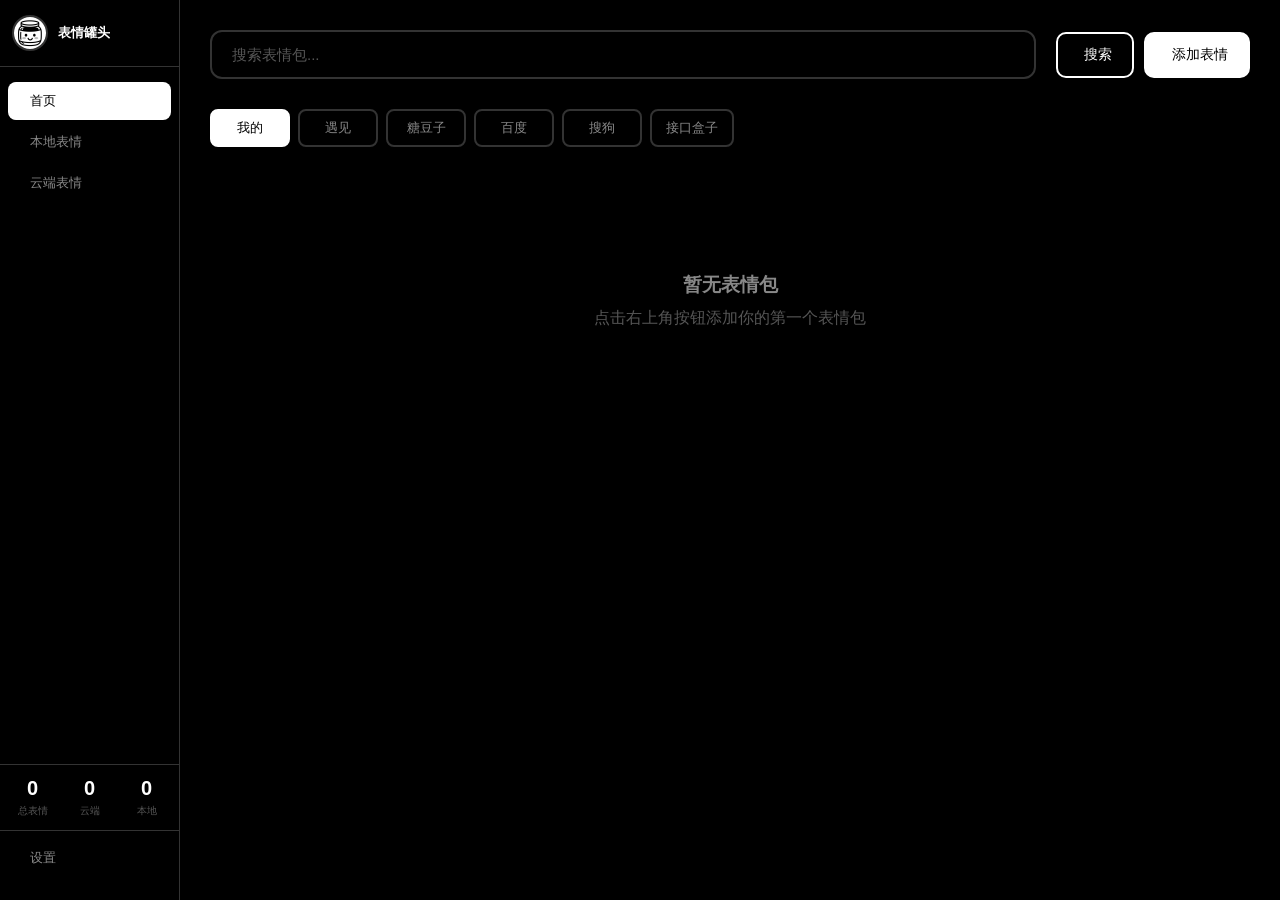
==== commit 06f578a7: "feat: 新增S3兼容存储Node.js上传方案，优化UI和交互细节 1. 新增完整的S3上传Node.js实现方案，绕过浏览器CORS限制 2. 重构图片下载和上传逻辑，优先使用Node.js能力" ====
--- a/表情罐头/index.html
+++ b/表情罐头/index.html
@@ -85,20 +85,20 @@
                     <button class="tab-btn active" data-tab="mine">
                         我的
                     </button>
+                    <button class="tab-btn" data-tab="yujian">
+                        遇见
+                    </button>
+                    <button class="tab-btn" data-tab="tangdouzi">
+                        糖豆子
+                    </button>
+                    <button class="tab-btn" data-tab="baidu">
+                        百度
+                    </button>
+                    <button class="tab-btn" data-tab="sogou">
+                        搜狗
+                    </button>
                     <button class="tab-btn" data-tab="apihz">
                         接口盒子
-                    </button>
-                    <button class="tab-btn" data-tab="baidu">
-                        百度
-                    </button>
-                    <button class="tab-btn" data-tab="sogou">
-                        搜狗
-                    </button>
-                    <button class="tab-btn" data-tab="tangdouzi">
-                        糖豆子
-                    </button>
-                    <button class="tab-btn" data-tab="yujian">
-                        遇见
                     </button>
                 </div>
 
@@ -248,7 +248,8 @@
                                 <label>图床选择</label>
                                 <select id="cloudProvider" class="form-select">
                                     <option value="imgbb">ImgBB（免费）</option>
-                                    <option value="s3">S3 兼容存储</option>
+                                    <option value="tucang">图仓（免费）</option>
+                                    <!--option value="s3">S3 兼容存储</option>-->
                                 </select>
                             </div>
 
@@ -263,7 +264,32 @@
                                             <input type="text" id="imgbbApiKey" placeholder="输入 ImgBB API Key">
                                             <p class="form-hint">
                                                 <i class="mdi mdi-information"></i>
-                                                前往 <a href="https://api.imgbb.com/" data-external-link="true">imgbb.com</a> 免费获取 API Key
+                                                不会配置？ <a href="https://sticker.moruteaven.com/guide/storage/imgbb" data-external-link="true">查看文档</a>
+                                            </p>
+                                        </div>
+                                    </div>
+                                </div>
+
+                                <div id="tucangConfig" class="provider-config" style="display: none;">
+                                    <div class="config-card">
+                                        <div class="config-card-header">
+                                            <i class="mdi mdi-image-multiple"></i>
+                                            <span>图仓配置</span>
+                                        </div>
+                                        <div class="form-group">
+                                            <label>Token</label>
+                                            <input type="text" id="tucangToken" placeholder="输入图仓 Token">
+                                            <p class="form-hint">
+                                                <i class="mdi mdi-information"></i>
+                                                不会配置？ <a href="https://sticker.moruteaven.com/guide/storage/tucang" data-external-link="true">查看文档</a>
+                                            </p>
+                                        </div>
+                                        <div class="form-group">
+                                            <label>文件夹 ID（可选）</label>
+                                            <input type="number" id="tucangFolderId" placeholder="不填则上传到根目录">
+                                            <p class="form-hint">
+                                                <i class="mdi mdi-information"></i>
+                                                在【图片管理】中可查看文件夹 ID，不填则上传到根目录
                                             </p>
                                         </div>
                                     </div>
@@ -495,10 +521,10 @@
                                 </div>
 
                                 <div class="about-links">
-                                    <!-- <a href="#" class="about-link">
+                                    <a href="https://sticker.moruteaven.com/guide/" class="about-link" data-external-link="true">
                                         <i class="mdi mdi-book-open-variant"></i>
                                         <span>使用文档</span>
-                                    </a> -->
+                                    </a>
                                     <a href="https://qm.qq.com/q/Ypk0i3h1cI" class="about-link" data-external-link="true">
                                         <i class="mdi mdi-account-group"></i>
                                         <span>官方QQ群</span>
